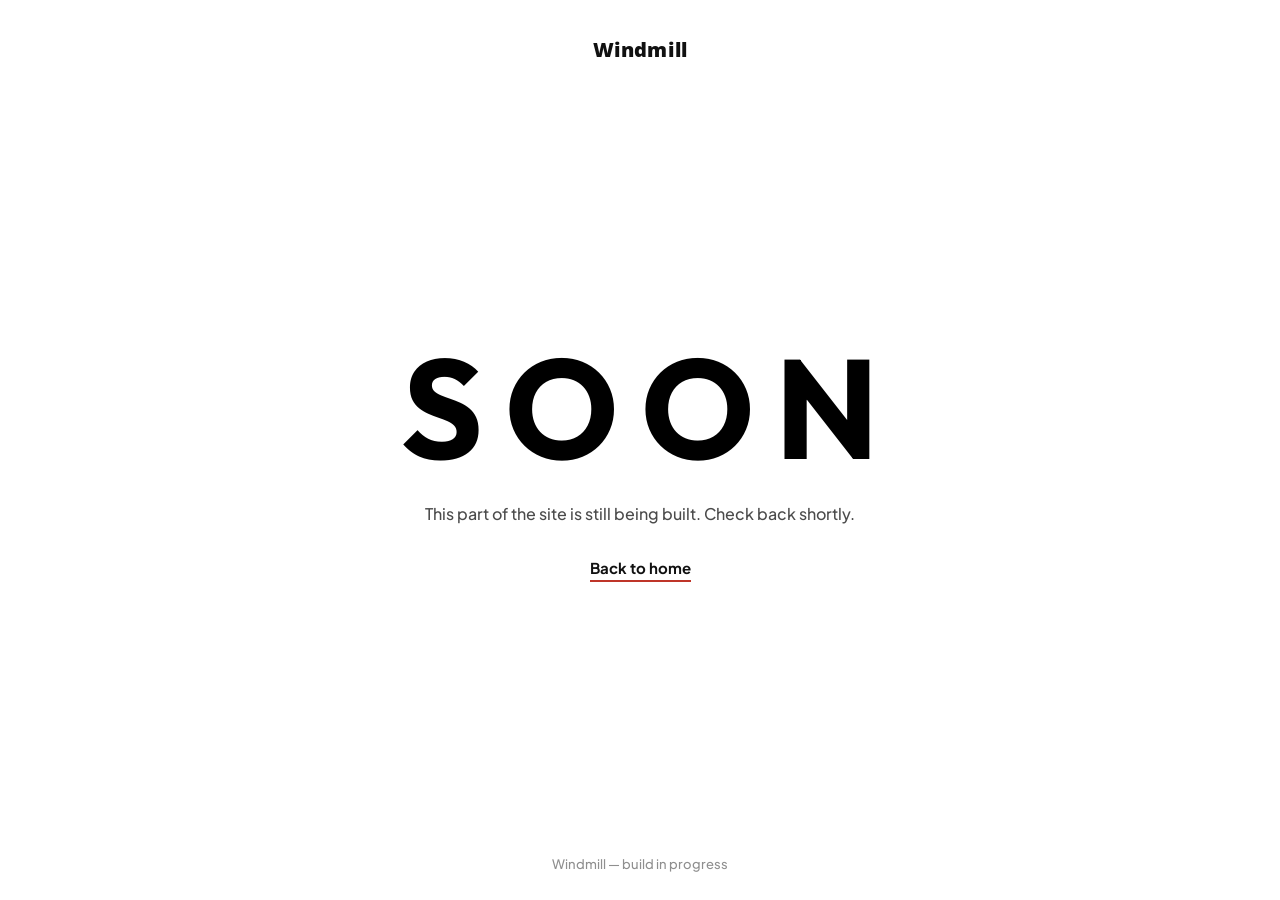
==== building/index.html @ a5850b2e "build-in-progress page" ====
<!DOCTYPE html>
<html lang="en">
<head>
<meta charset="UTF-8">
<meta name="viewport" content="width=device-width, initial-scale=1.0">
<title>Windmill — Coming Soon</title>
<link rel="preconnect" href="https://fonts.googleapis.com">
<link rel="preconnect" href="https://fonts.gstatic.com" crossorigin>
<link href="https://fonts.googleapis.com/css2?family=Open+Sans:wght@500;800&family=Outfit:wght@700&family=Plus+Jakarta+Sans:wght@500;700&display=swap" rel="stylesheet">
<style>
  * {
    margin: 0;
    padding: 0;
    box-sizing: border-box;
  }

  html, body {
    height: 100%;
  }

  body {
    background: #ffffff;
    color: #111111;
    font-family: "Open Sans", "Helvetica Neue", Arial, sans-serif;
    -webkit-font-smoothing: antialiased;
    display: flex;
    flex-direction: column;
    align-items: center;
  }

  .brand {
    font-size: 20px;
    font-weight: 800;
    letter-spacing: 0.15px;
    padding-top: 36px;
  }

  main {
    margin: auto 0;
    text-align: center;
    padding: 0 24px;
  }

  h1 {
    font-family: "Outfit", "Open Sans", sans-serif;
    font-size: clamp(48px, 11vw, 150px);
    font-weight: 700;
    letter-spacing: 0.15em;
    text-indent: 0.15em;
    line-height: 1;
    color: #000000;
  }

  .message {
    font-family: "Plus Jakarta Sans", "Open Sans", sans-serif;
    font-size: 16px;
    font-weight: 500;
    color: #4b4b4b;
    margin-top: 26px;
  }

  .back {
    display: inline-block;
    font-family: "Plus Jakarta Sans", "Open Sans", sans-serif;
    font-size: 15px;
    font-weight: 700;
    color: #111111;
    text-decoration: none;
    border-bottom: 2px solid #bf3529;
    padding-bottom: 3px;
    margin-top: 34px;
  }

  footer {
    font-family: "Plus Jakarta Sans", "Open Sans", sans-serif;
    font-size: 13px;
    font-weight: 500;
    color: #8f8f8f;
    padding-bottom: 28px;
  }
</style>
</head>
<body>

<div class="brand">Windmill</div>

<main>
  <h1>SOON</h1>
  <p class="message">This part of the site is still being built. Check back shortly.</p>
  <a class="back" href="../home/">Back to home</a>
</main>

<footer>Windmill — build in progress</footer>

</body>
</html>
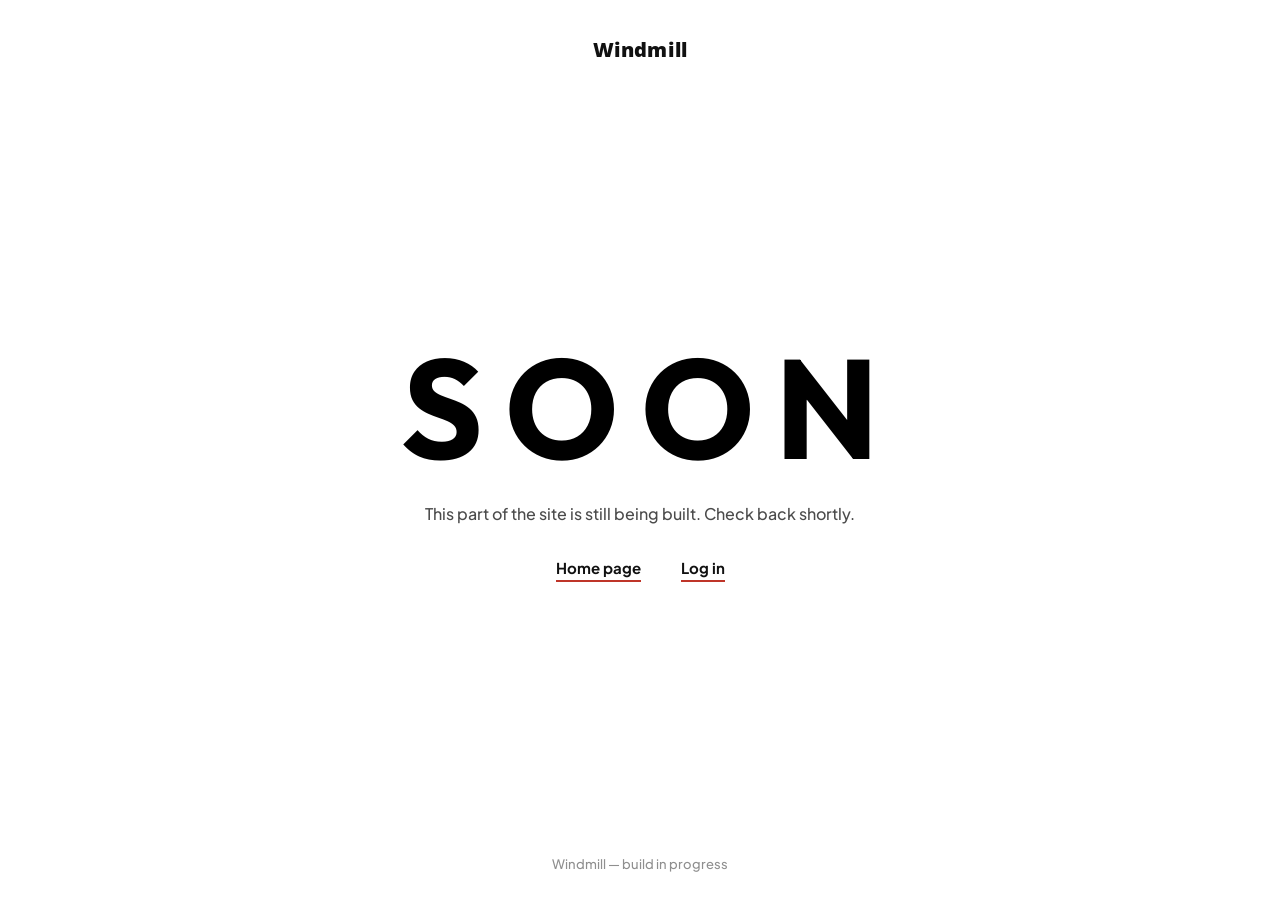
==== commit ebe727b1: "some fixes" ====
--- a/building/index.html
+++ b/building/index.html
@@ -59,6 +59,13 @@
     margin-top: 26px;
   }
 
+  .links {
+    display: flex;
+    justify-content: center;
+    gap: 40px;
+    margin-top: 34px;
+  }
+
   .back {
     display: inline-block;
     font-family: "Plus Jakarta Sans", "Open Sans", sans-serif;
@@ -68,7 +75,6 @@
     text-decoration: none;
     border-bottom: 2px solid #bf3529;
     padding-bottom: 3px;
-    margin-top: 34px;
   }
 
   footer {
@@ -87,7 +93,10 @@
 <main>
   <h1>SOON</h1>
   <p class="message">This part of the site is still being built. Check back shortly.</p>
-  <a class="back" href="../home/">Back to home</a>
+  <div class="links">
+    <a class="back" href="https://machahary07.github.io/WindMillFurnitures/home/">Home page</a>
+    <a class="back" href="https://machahary07.github.io/WindMillFurnitures/log/log-in/">Log in</a>
+  </div>
 </main>
 
 <footer>Windmill — build in progress</footer>
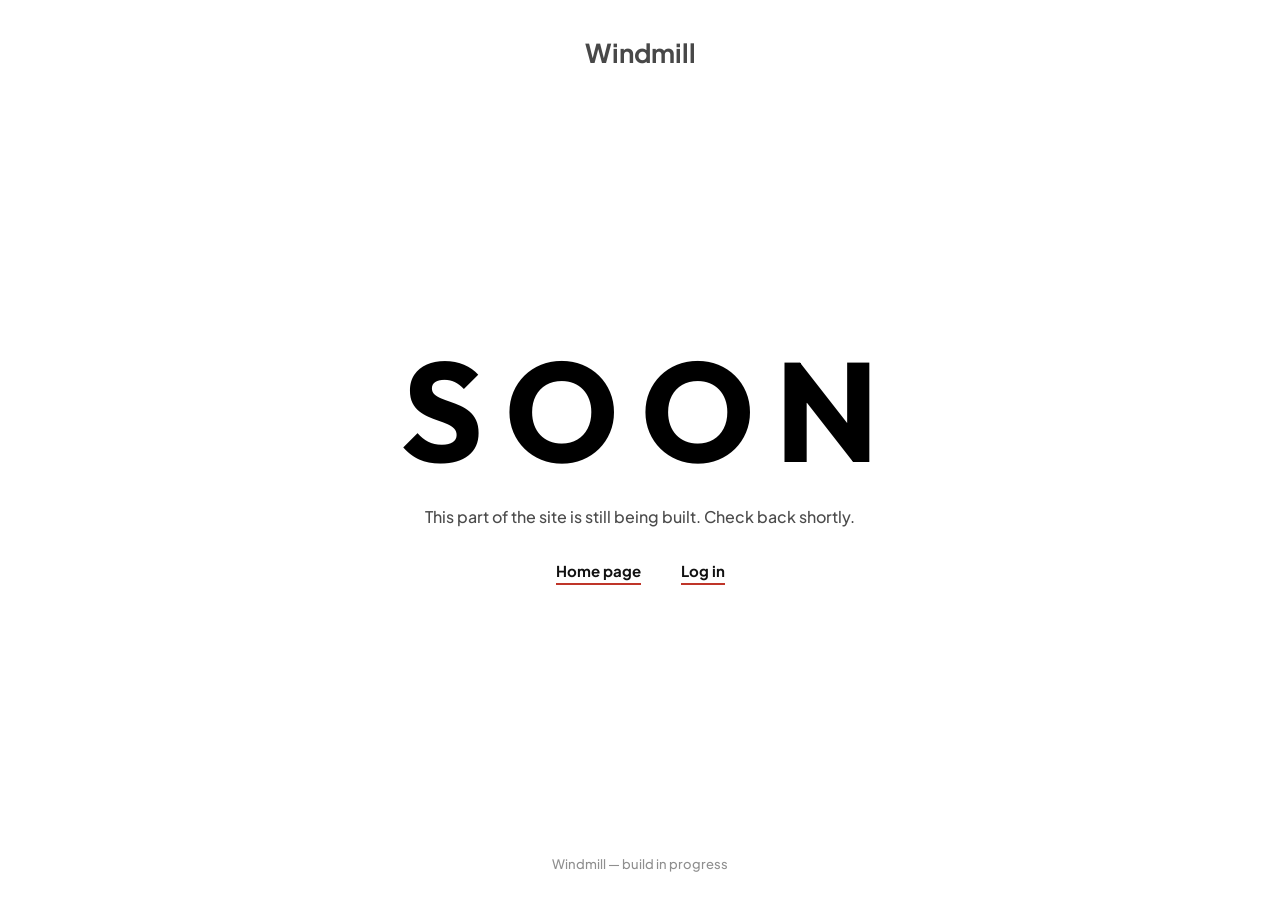
==== commit 13c285d8: "MD" ====
--- a/building/index.html
+++ b/building/index.html
@@ -29,9 +29,11 @@
   }
 
   .brand {
-    font-size: 20px;
-    font-weight: 800;
-    letter-spacing: 0.15px;
+    font-family: "Plus Jakarta Sans", "Open Sans", sans-serif;
+    font-size: 26px;
+    font-weight: 700;
+    letter-spacing: 0;
+    color: #484848;
     padding-top: 36px;
   }
 
